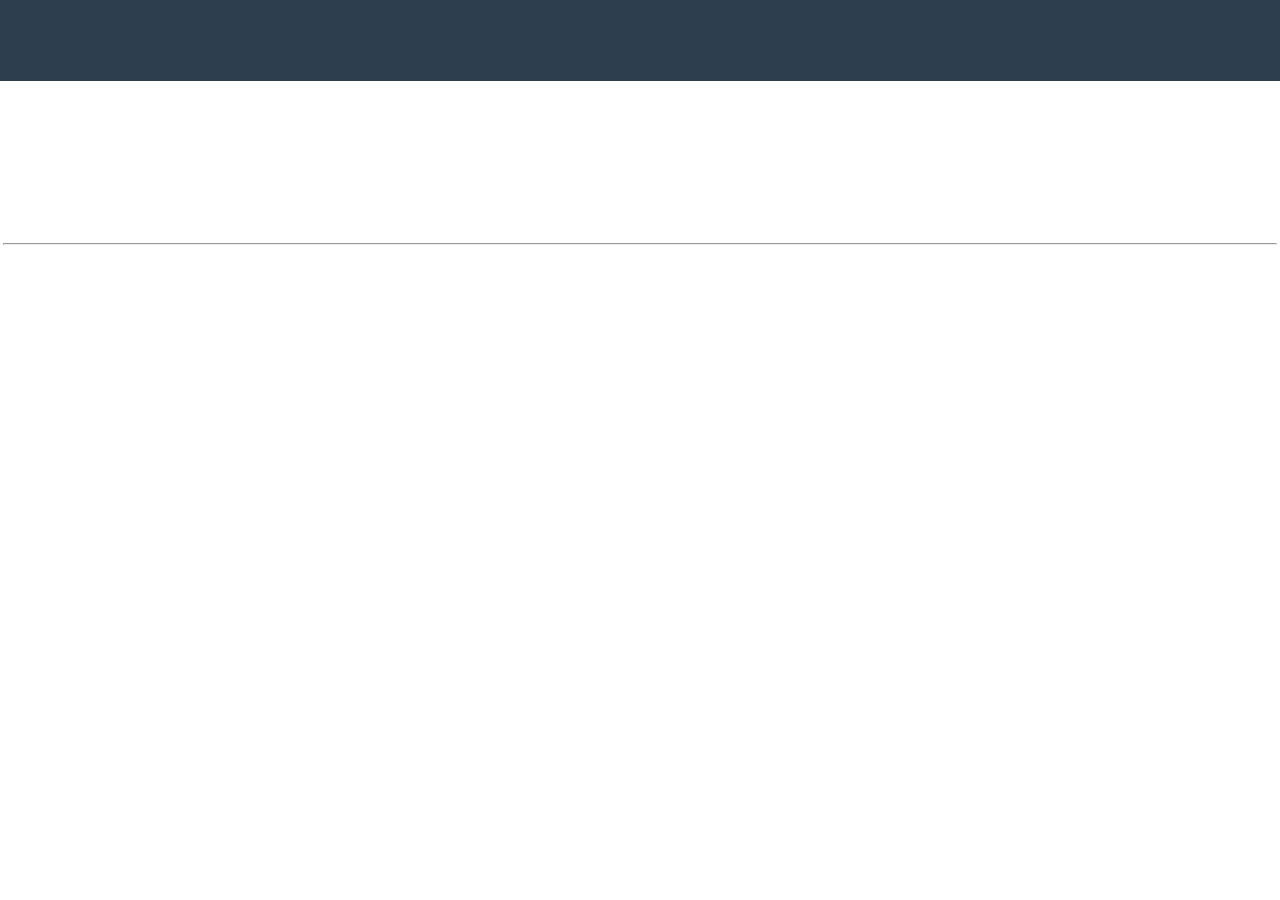
==== index.html @ bec90f9a "feat: index.html 구조" ====
<!DOCTYPE html>
<html lang="en">

<head>
  <meta charset="UTF-8">
  <meta name="viewport" content="width=device-width, initial-scale=1.0">
  <title>ACME</title>
  <link rel="preconnect" href="https://fonts.googleapis.com">
  <link rel="preconnect" href="https://fonts.gstatic.com" crossorigin>
  <link href="https://fonts.googleapis.com/css2?family=Open+Sans:ital,wght@0,300..800;1,300..800&display=swap" rel="stylesheet">
  <link href="https://fonts.googleapis.com/icon?family=Material+Icons" rel="stylesheet">
  <link rel="stylesheet" href="css/common.css">
</head>

<body>

  <header>
    <div class="container">

    </div>
  </header>
  <main>
    <section class="hero inner-top-pd">
      <div class="container">

      </div>
    </section>
    <section class="features container inner-pd">

    </section>
    <hr class="container">
    <section class="testimonial container inner-pd">

    </section>
    <section class="cta inner-pd">

    </section>
  </main>
  <footer class="inner-pd">

  </footer>
</body>

</html>
---- css/common.css ----
@import url(normalize.css);
@import url(reset.css);
@import url(flex-utility.css);

:root {
  /* Layout */
  --base-unit: 27px;
  --base-font-size: 16px;

  /* Color styles */
  --white: rgba(255, 255, 255, 1);
  --super--light--gray: rgba(168, 168, 168, 1);
  --light--gray: rgba(138, 138, 138, 1);
  --medium--gray: rgba(110, 110, 110, 1);
  --black: rgba(44, 44, 44, 1);
  --primary: rgba(154, 199, 91, 1);
  --secondary: rgba(85, 118, 44, 1);
  --hero: rgba(45, 62, 79, 1);
  --hero--title: rgba(58, 153, 216, 1);
  --medium--blue: rgba(67, 156, 207, 1);
  --light--blue: rgba(72, 157, 205, 1);
  --c-t-a: rgba(41, 44, 46, 1);
  --placeholder: rgba(168, 168, 168, 1);

  /* Text-size styles */
  --nav--item: calc(var(--base-font-size) * 0.875);
  --link: var(--base-font-size);
  --heading--x-l: calc(var(--base-font-size) * 3.4375);
  --heading--s: calc(var(--base-font-size) * 1.5);
  --body--l: calc(var(--base-font-size) * 2);
  --body--m: var(--base-font-size);
  --body--m-plus: calc(var(--base-font-size) * 1.125);
  --button---secondary: calc(var(--base-font-size) * 0.875);
  --button---primary: calc(var(--base-font-size) * 0.875);
}

/* 폰트 위계 */
body {
  font-family: "Open Sans", sans-serif;
  font-size: var(--base-font-size);
}

.text-heading-xl{
  font-size: var(--heading--x-l);
  line-height: calc(var(--base-unit) * 3);
}
.text-heading-s{
  font-size: var(--heading--s);
  line-height: var(--base-unit);
}
.text-body-l{
  font-size: var(--body--l);
  line-height: calc(var(--base-unit) * 2);
}
.text-body-m-plus{
  font-size: var(--body--m-plus);
  line-height: var(--base-unit);
}
.text-body-m{
  font-size: var(--body--m);
  line-height: var(--base-unit);
}
.text-nav{
  font-size: var(--nav--item);
  /* line-height: calc(var(--base-unit) * 1); */
  /* (Auto line-height) */
}
.text-link{
  font-size: var(--link);
  /* line-height: calc(var(--base-unit) * 1); */
  /* (Auto line-height) */
}

/* 링크 버튼 */
.btn{
  /* width: hug; */
  height: 39px;
  background: var(--super--light--gray);
  border-radius: 3px;
  padding: 0 20px;
  
  color: var(--medium--gray);
  font-size: 14px;
  font-weight: bold;
  text-transform: uppercase;

  display: inline-flex;
  align-items: center;
  gap: 5px;
}
.btn-primary{
  background: var(--primary);
  color: var(--secondary);
}

/* 폼 요소 */
.hero{
  background: var(--hero);
  padding: calc(var(--base-unit) * 3) 0;

  display: flex;
  flex-direction: column;
  align-items: center;
  gap: calc(var(--base-unit) * 2);
}
form{
  width: 350px;
  display: flex;
  flex-direction: column;
  gap: 10px;
}
form .field{
  height: calc(var(--base-unit) * 2);
  background: var(--white);
  border-radius: 3px;
  padding: 0 20px;

  display: flex;
  align-items: center;
  gap: 10px;

  color: var(--light--gray);
}
form .field input{
  color: var(--black);
}
form .field input::placeholder{
  font-style: italic;
  color: var(--super--light--gray);
}
form button{
  height: calc(var(--base-unit) * 2);
  border: 1px solid var(--white);
  border-radius: 3px;
  box-sizing: border-box;

  display: flex;
  justify-content: center;
  align-items: center;

  color: var(--white);
  font-size: calc(var(--base-font-size) * 1.125);
  text-transform: uppercase;
}

/* 레이아웃 */
.container{
  width: 1272px;
  margin: 0 auto;
}
.inner-pd{
  padding: calc(var(--base-unit) * 3) 0;
}
.inner-top-pd{
  padding: calc(var(--base-unit) * 3) 0 0;
}
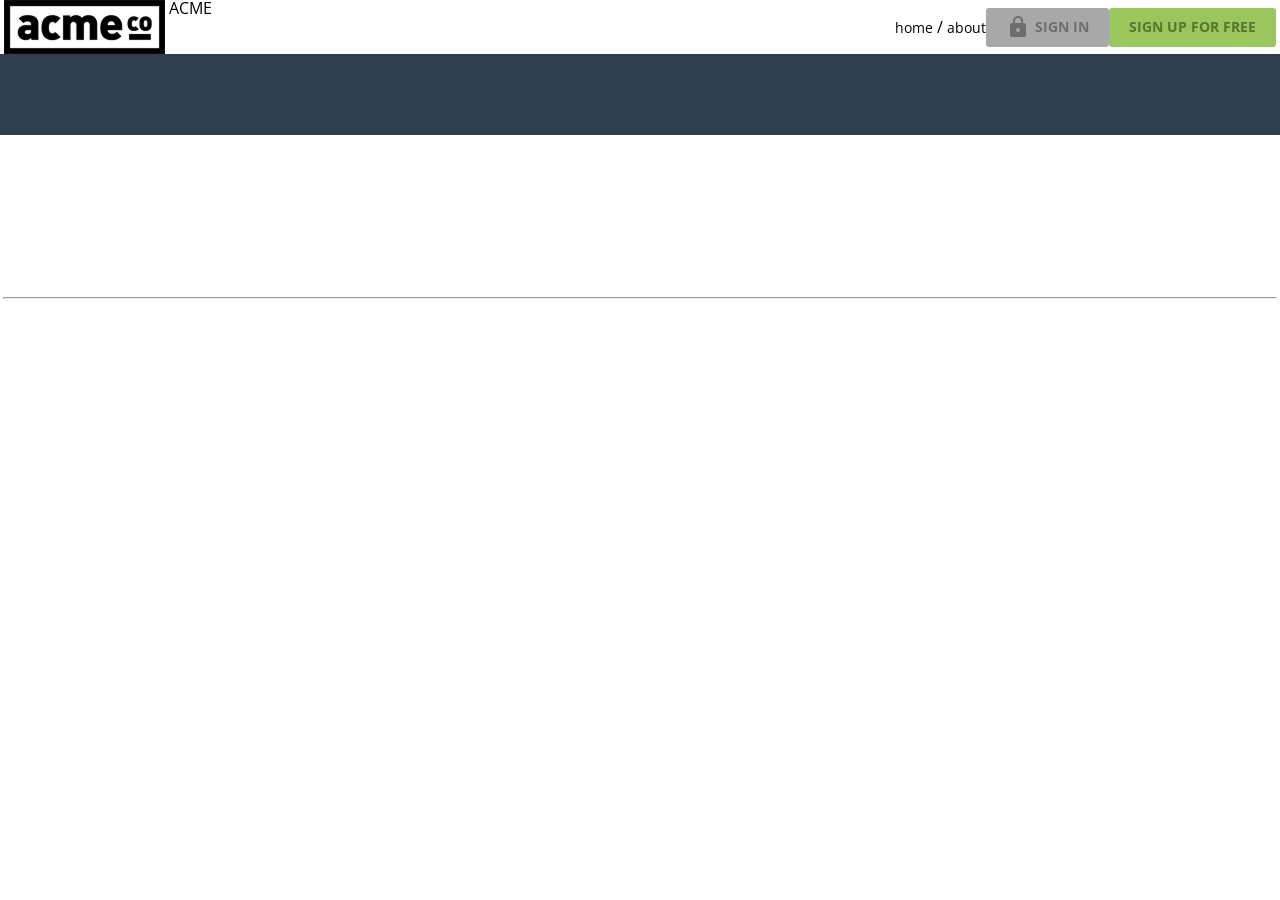
==== commit e5a98cd1: "feat: header HTML 구조 추가" ====
--- a/index.html
+++ b/index.html
@@ -15,8 +15,28 @@
 <body>
 
   <header>
-    <div class="container">
-
+    <div class="container d-flex justify-content-between align-items-center">
+      <h1>
+        <a href="index.html">
+          <img src="images/logo.png" alt="acme logo">
+          <span>ACME</span>
+        </a>
+      </h1>
+      <nav>
+        <ul class="d-flex align-items-center">
+          <li>
+            <a href="" class="text-nav">home</a>
+            /
+            <a href="" class="text-nav">about</a>
+          </li>
+          <li>
+            <a href="#" class="btn btn-secondary"><span class="material-icons">lock</span>sign in</a>
+          </li>
+          <li>
+            <a href="#" class="btn btn-primary">sign up for free</a>
+          </li>
+        </ul>
+      </nav>
     </div>
   </header>
   <main>
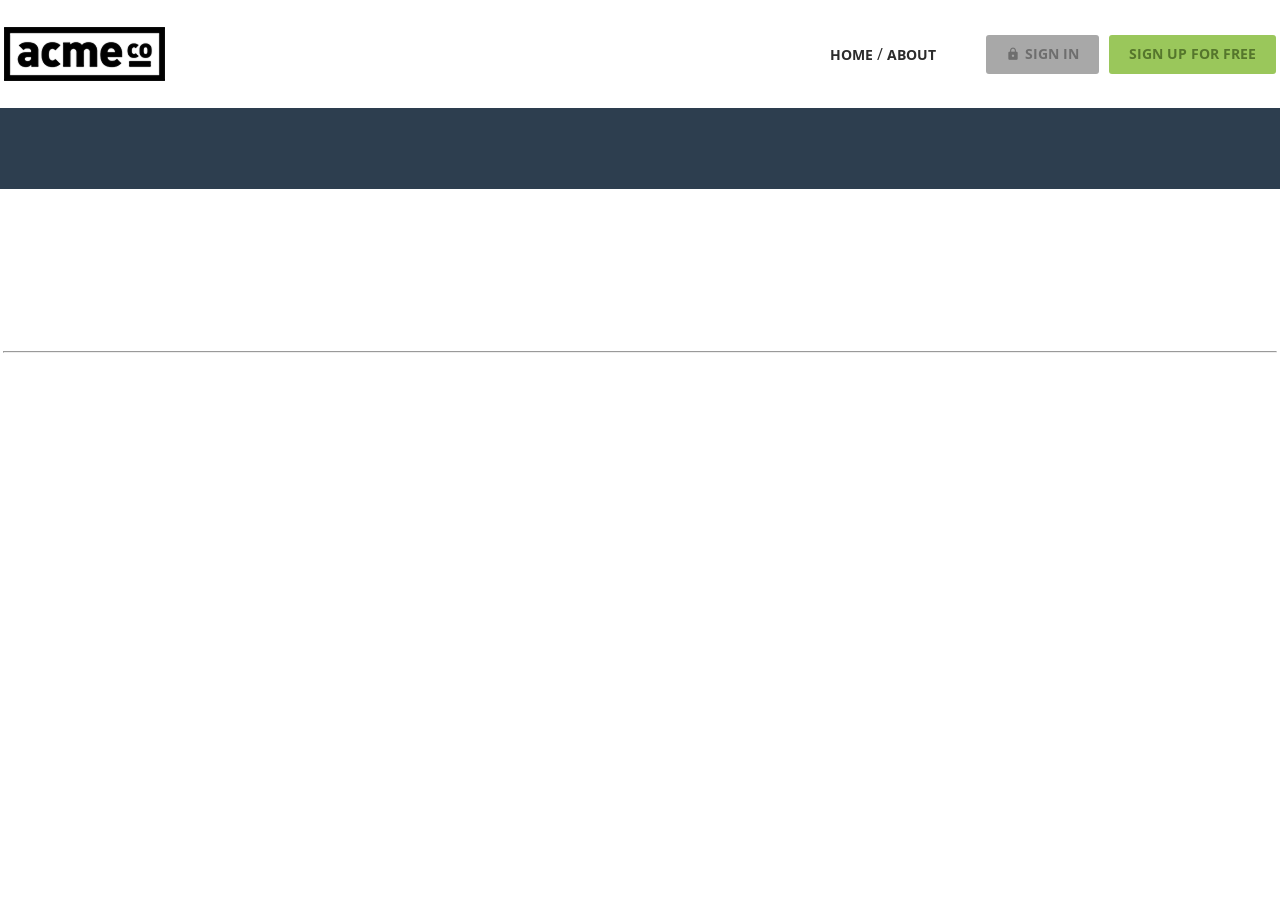
==== commit b8109db9: "style: header - logo IR - 메뉴 배치" ====
--- a/index.html
+++ b/index.html
@@ -16,7 +16,7 @@
 
   <header>
     <div class="container d-flex justify-content-between align-items-center">
-      <h1>
+      <h1 class="logo">
         <a href="index.html">
           <img src="images/logo.png" alt="acme logo">
           <span>ACME</span>
@@ -30,10 +30,12 @@
             <a href="" class="text-nav">about</a>
           </li>
           <li>
-            <a href="#" class="btn btn-secondary"><span class="material-icons">lock</span>sign in</a>
+            <a href="#" class="btn btn-secondary">
+              <span class="material-icons">lock</span>sign in</a>
           </li>
           <li>
-            <a href="#" class="btn btn-primary">sign up for free</a>
+            <a href="#" class="btn btn-primary">
+              sign up for free</a>
           </li>
         </ul>
       </nav>
--- a/css/common.css
+++ b/css/common.css
@@ -38,6 +38,7 @@
 body {
   font-family: "Open Sans", sans-serif;
   font-size: var(--base-font-size);
+  color: var(--black);
 }
 
 .text-heading-xl{
@@ -62,6 +63,8 @@
 }
 .text-nav{
   font-size: var(--nav--item);
+  font-weight: bold;
+  text-transform: uppercase;
   /* line-height: calc(var(--base-unit) * 1); */
   /* (Auto line-height) */
 }
@@ -87,6 +90,9 @@
   display: inline-flex;
   align-items: center;
   gap: 5px;
+}
+.btn .material-icons{
+  font-size: 14px;
 }
 .btn-primary{
   background: var(--primary);
@@ -153,4 +159,27 @@
 }
 .inner-top-pd{
   padding: calc(var(--base-unit) * 3) 0 0;
+}
+
+/* 헤더 */
+body>header{
+  background: var(--white);
+  padding: var(--base-unit) 0;
+  box-shadow: 0 4px 5px rgba(0, 0, 0, 0.1);
+}
+.logo span{
+  position: absolute;
+  clip-path: inset(50%);
+  /* inset: 100%; */
+  display: block;
+  width: 1px;
+  height: 1px;
+  overflow: hidden;
+  text-indent: -65536px;
+}
+header nav ul{
+  gap: 10px;
+}
+header nav ul li:first-child{
+  margin-right: 40px;
 }
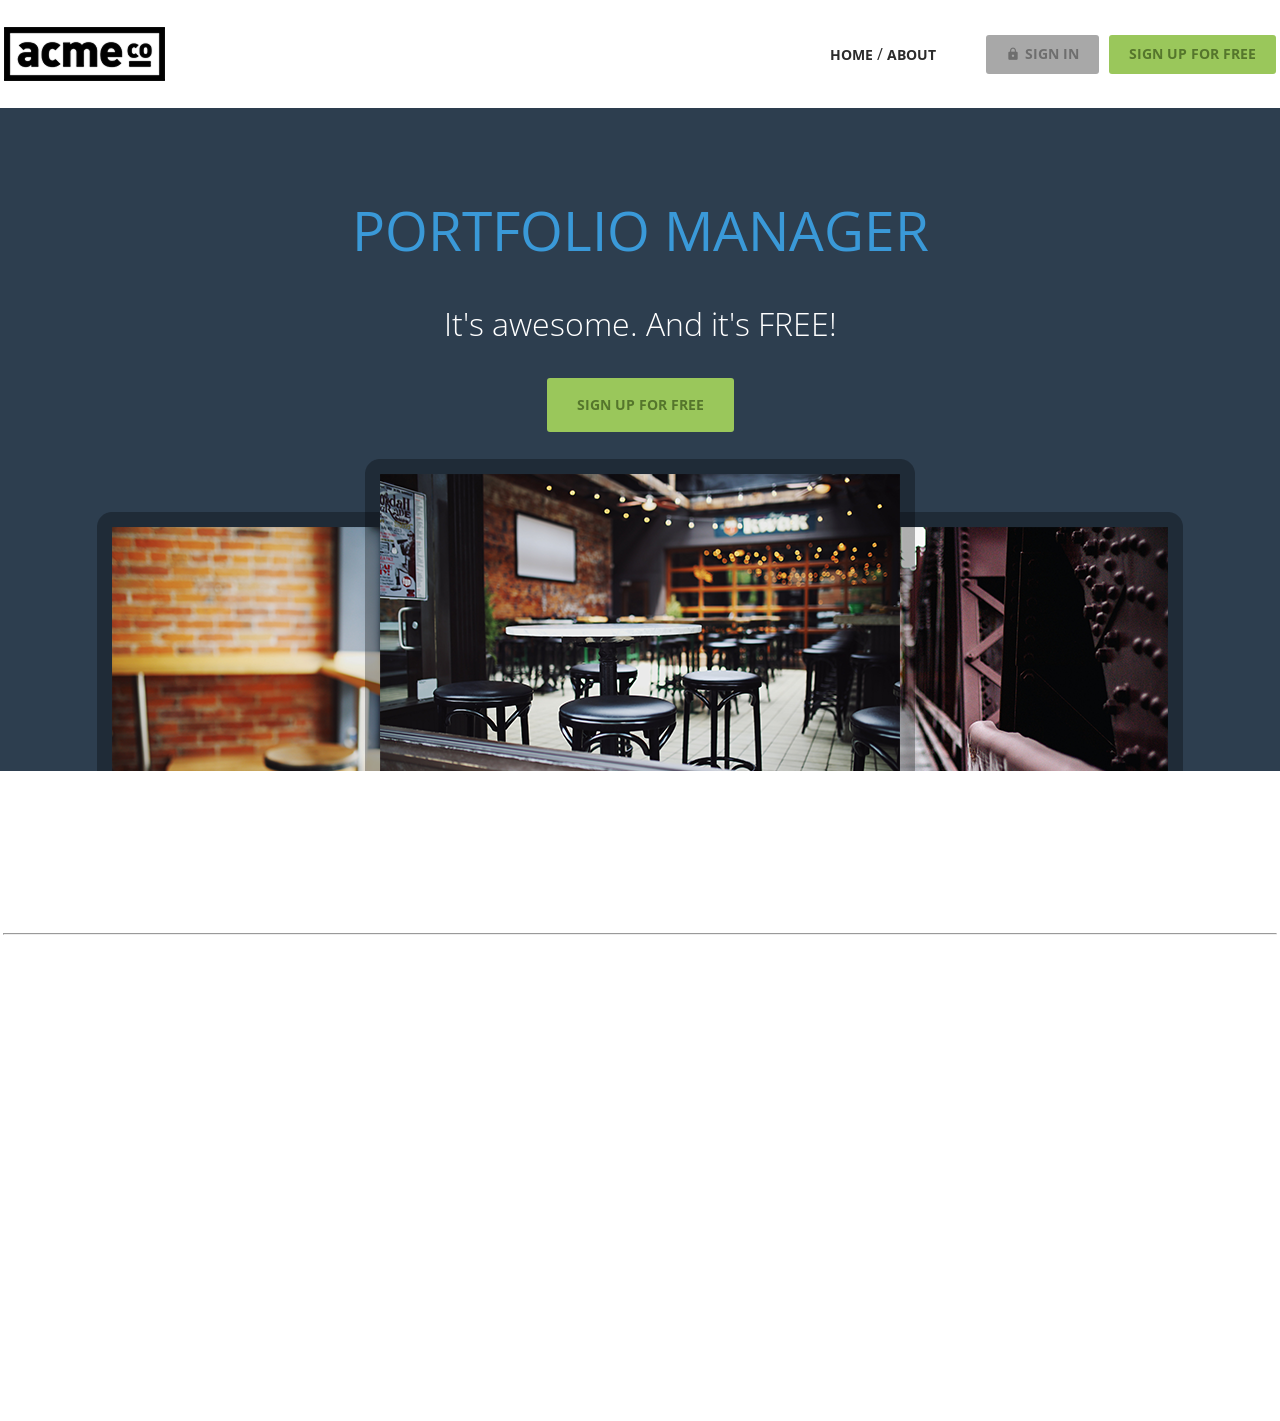
==== commit 039e747f: "feat: Hero HTML/CSS 추가" ====
--- a/index.html
+++ b/index.html
@@ -10,6 +10,7 @@
   <link href="https://fonts.googleapis.com/css2?family=Open+Sans:ital,wght@0,300..800;1,300..800&display=swap" rel="stylesheet">
   <link href="https://fonts.googleapis.com/icon?family=Material+Icons" rel="stylesheet">
   <link rel="stylesheet" href="css/common.css">
+  <link rel="stylesheet" href="css/index.css">
 </head>
 
 <body>
@@ -43,8 +44,11 @@
   </header>
   <main>
     <section class="hero inner-top-pd">
-      <div class="container">
-
+      <div class="container d-flex flex-column align-items-center g-1">
+        <h2 class="text-heading-xl">portfolio manager</h2>
+        <h3 class="text-body-l">It's awesome. And it's FREE!</h3>
+        <a href="#" class="btn btn-primary big">sign up for free</a>
+        <img src="images/hero_image.png" alt="">
       </div>
     </section>
     <section class="features container inner-pd">
--- a/css/common.css
+++ b/css/common.css
@@ -44,6 +44,9 @@
 .text-heading-xl{
   font-size: var(--heading--x-l);
   line-height: calc(var(--base-unit) * 3);
+  color: var(--hero--title);
+  text-transform: uppercase;
+  letter-spacing: 2%;
 }
 .text-heading-s{
   font-size: var(--heading--s);
@@ -52,6 +55,7 @@
 .text-body-l{
   font-size: var(--body--l);
   line-height: calc(var(--base-unit) * 2);
+  font-weight: 300;
 }
 .text-body-m-plus{
   font-size: var(--body--m-plus);
@@ -97,6 +101,10 @@
 .btn-primary{
   background: var(--primary);
   color: var(--secondary);
+}
+.btn.big{
+  height: calc(var(--base-unit) * 2);
+  padding: 0 30px;
 }
 
 /* 폼 요소 */
--- a/css/index.css
+++ b/css/index.css
@@ -0,0 +1,3 @@
+.hero h3{
+  color: var(--white);
+}
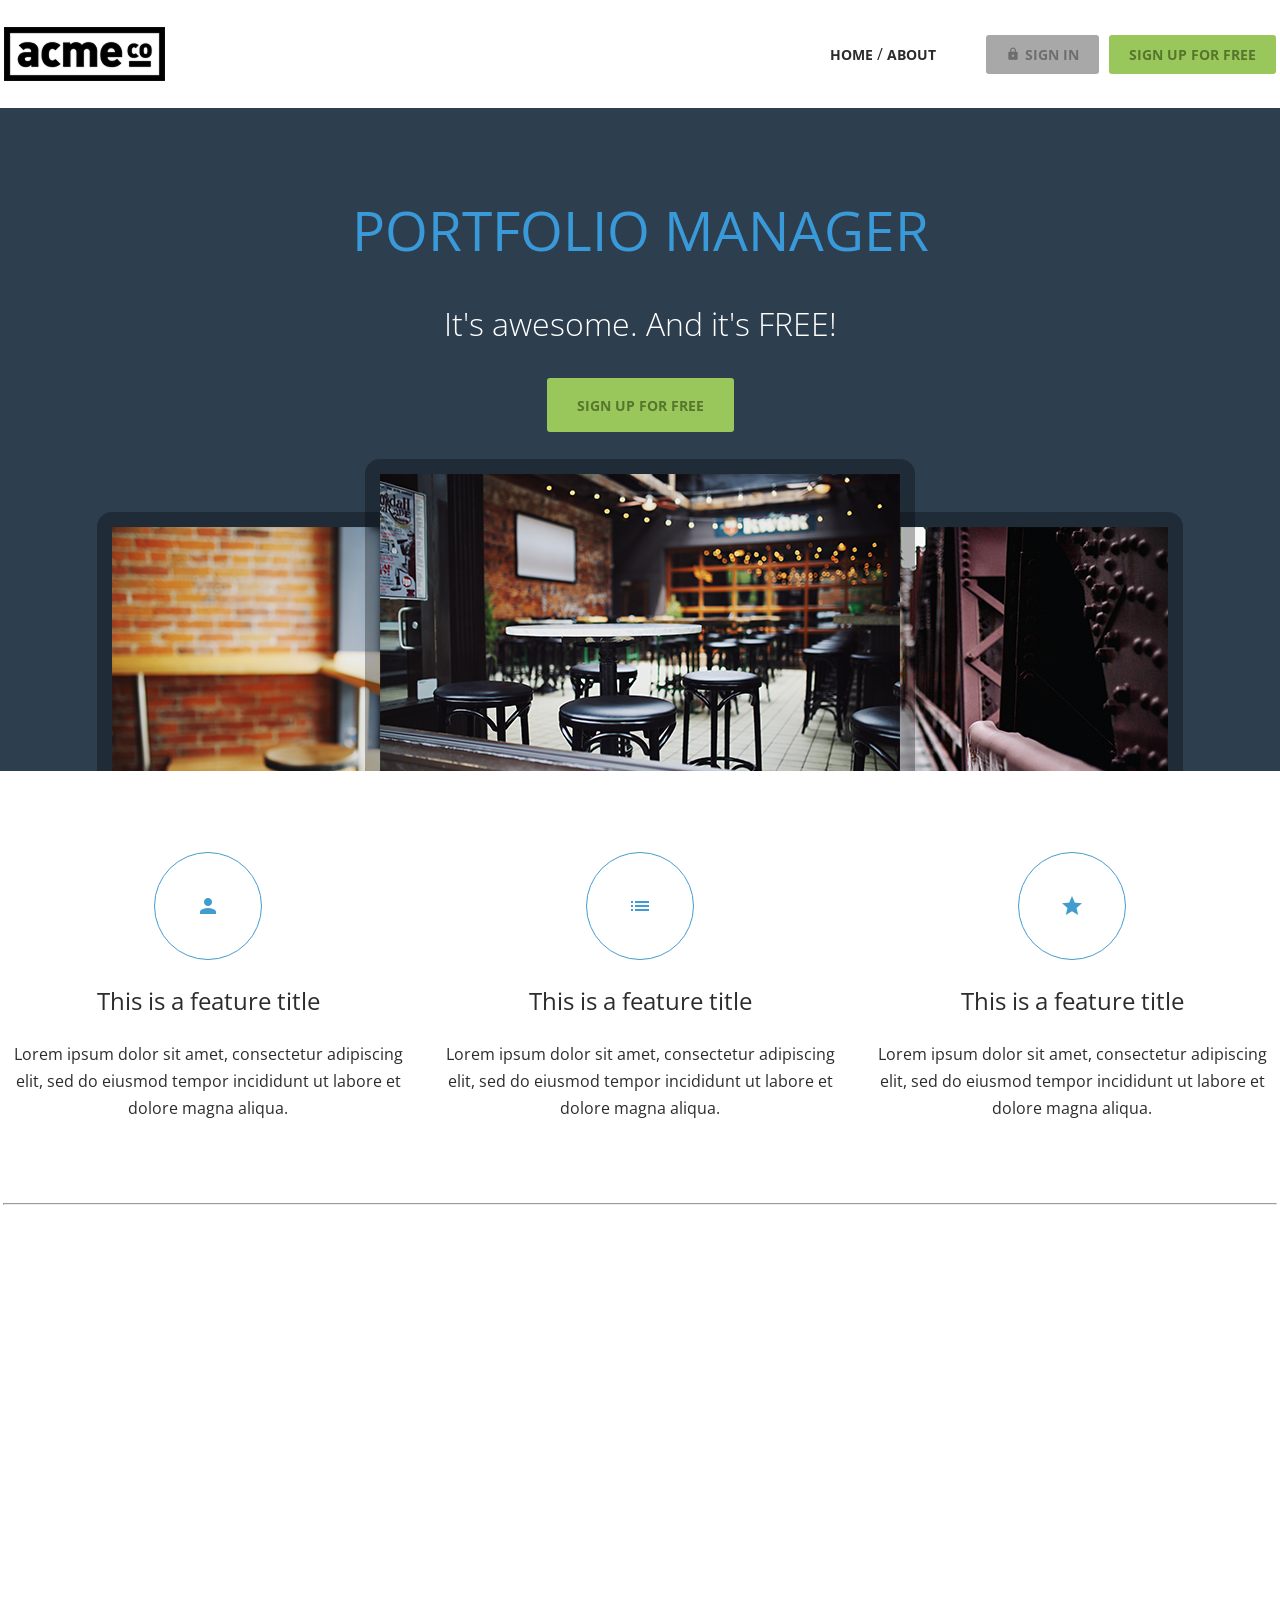
==== commit 37cc159c: "feat: Features HTML/CSS 추가" ====
--- a/index.html
+++ b/index.html
@@ -20,7 +20,7 @@
       <h1 class="logo">
         <a href="index.html">
           <img src="images/logo.png" alt="acme logo">
-          <span>ACME</span>
+          <span class="hidden">ACME</span>
         </a>
       </h1>
       <nav>
@@ -32,11 +32,14 @@
           </li>
           <li>
             <a href="#" class="btn btn-secondary">
-              <span class="material-icons">lock</span>sign in</a>
+              <span class="material-icons">lock</span>
+              sign in
+            </a>
           </li>
           <li>
             <a href="#" class="btn btn-primary">
-              sign up for free</a>
+              sign up for free
+            </a>
           </li>
         </ul>
       </nav>
@@ -52,7 +55,30 @@
       </div>
     </section>
     <section class="features container inner-pd">
-
+      <h2 class="hidden">Features</h2>
+      <ul class="d-flex justify-content-between">
+        <li>
+          <div class="icon">
+            <span class="material-icons">person</span>
+          </div>
+            <h3 class="text-heading-s">This is a feature title</h3>
+            <p class="text-body-m">Lorem ipsum dolor sit amet, consectetur adipiscing elit, sed do eiusmod tempor incididunt ut labore et dolore magna aliqua.</p>
+        </li>
+        <li>
+          <div class="icon">
+            <span class="material-icons">list</span>
+          </div>
+            <h3 class="text-heading-s">This is a feature title</h3>
+            <p class="text-body-m">Lorem ipsum dolor sit amet, consectetur adipiscing elit, sed do eiusmod tempor incididunt ut labore et dolore magna aliqua.</p>
+        </li>
+        <li>
+          <div class="icon">
+            <span class="material-icons">star</span>
+          </div>
+            <h3 class="text-heading-s">This is a feature title</h3>
+            <p class="text-body-m">Lorem ipsum dolor sit amet, consectetur adipiscing elit, sed do eiusmod tempor incididunt ut labore et dolore magna aliqua.</p>
+        </li>
+      </ul>
     </section>
     <hr class="container">
     <section class="testimonial container inner-pd">
--- a/css/common.css
+++ b/css/common.css
@@ -36,8 +36,11 @@
 
 /* 폰트 위계 */
 body {
-  font-family: "Open Sans", sans-serif;
+  /* font-family: "Open Sans", sans-serif;
   font-size: var(--base-font-size);
+  line-height: var(--base-unit); */
+  font: var(--base-font-size) / var(--base-unit) "Open Sans", sans-serif;
+
   color: var(--black);
 }
 
@@ -168,14 +171,7 @@
 .inner-top-pd{
   padding: calc(var(--base-unit) * 3) 0 0;
 }
-
-/* 헤더 */
-body>header{
-  background: var(--white);
-  padding: var(--base-unit) 0;
-  box-shadow: 0 4px 5px rgba(0, 0, 0, 0.1);
-}
-.logo span{
+.hidden{
   position: absolute;
   clip-path: inset(50%);
   /* inset: 100%; */
@@ -185,6 +181,13 @@
   overflow: hidden;
   text-indent: -65536px;
 }
+
+/* 헤더 */
+body>header{
+  background: var(--white);
+  padding: var(--base-unit) 0;
+  box-shadow: 0 4px 5px rgba(0, 0, 0, 0.1);
+}
 header nav ul{
   gap: 10px;
 }
--- a/css/index.css
+++ b/css/index.css
@@ -1,3 +1,31 @@
 .hero h3{
   color: var(--white);
-}+}
+
+.features ul{
+  gap: 24px;
+  text-align: center;
+}
+
+.features ul li{
+  display: flex;
+  flex-direction: column;
+  gap:var(--base-unit);
+  align-items: center;
+}
+
+.features .icon{
+  display: flex;
+  justify-content: center;
+  align-items: center;
+
+  width: calc(var(--base-unit) * 4);
+  height: calc(var(--base-unit) * 4);
+  border: 1px solid var(--medium--blue);
+  border-radius: 50%;
+  box-sizing: border-box;
+
+  color:var(--medium--blue);
+  font-size: 36px;
+}
+
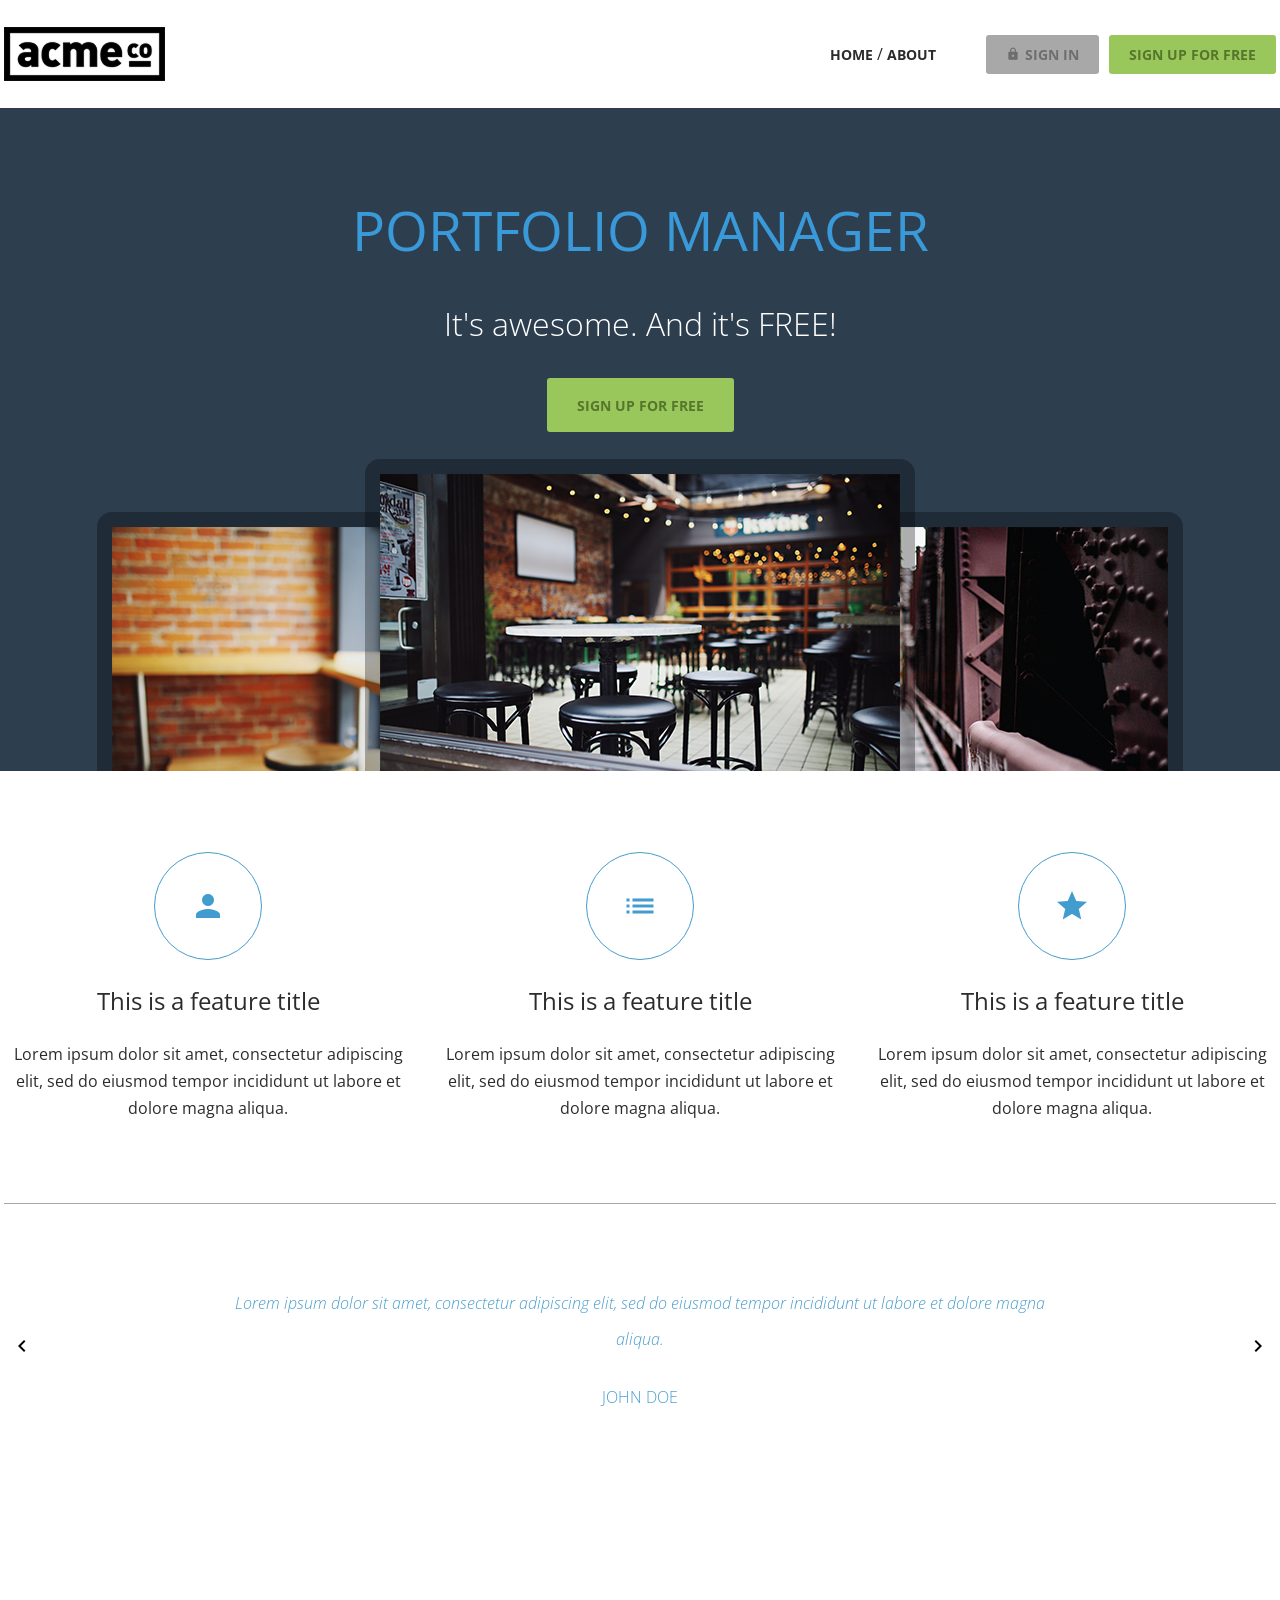
==== commit 30b9b6bc: "feat: testimonial 후기 섹션 추가" ====
--- a/index.html
+++ b/index.html
@@ -1,96 +1,134 @@
-<!DOCTYPE html>
+<!doctype html>
 <html lang="en">
+  <head>
+    <meta charset="UTF-8" />
+    <meta name="viewport" content="width=device-width, initial-scale=1.0" />
+    <title>ACME</title>
+    <link rel="preconnect" href="https://fonts.googleapis.com" />
+    <link rel="preconnect" href="https://fonts.gstatic.com" crossorigin />
+    <link
+      href="https://fonts.googleapis.com/css2?family=Open+Sans:ital,wght@0,300..800;1,300..800&display=swap"
+      rel="stylesheet"
+    />
+    <link href="https://fonts.googleapis.com/icon?family=Material+Icons" rel="stylesheet" />
+    <link rel="stylesheet" href="css/common.css" />
+    <link rel="stylesheet" href="css/index.css" />
+  </head>
 
-<head>
-  <meta charset="UTF-8">
-  <meta name="viewport" content="width=device-width, initial-scale=1.0">
-  <title>ACME</title>
-  <link rel="preconnect" href="https://fonts.googleapis.com">
-  <link rel="preconnect" href="https://fonts.gstatic.com" crossorigin>
-  <link href="https://fonts.googleapis.com/css2?family=Open+Sans:ital,wght@0,300..800;1,300..800&display=swap" rel="stylesheet">
-  <link href="https://fonts.googleapis.com/icon?family=Material+Icons" rel="stylesheet">
-  <link rel="stylesheet" href="css/common.css">
-  <link rel="stylesheet" href="css/index.css">
-</head>
-
-<body>
-
-  <header>
-    <div class="container d-flex justify-content-between align-items-center">
-      <h1 class="logo">
-        <a href="index.html">
-          <img src="images/logo.png" alt="acme logo">
-          <span class="hidden">ACME</span>
-        </a>
-      </h1>
-      <nav>
-        <ul class="d-flex align-items-center">
+  <body>
+    <header>
+      <div class="container d-flex justify-content-between align-items-center">
+        <h1 class="logo">
+          <a href="index.html">
+            <img src="images/logo.png" alt="acme logo" />
+            <span class="hidden">ACME</span>
+          </a>
+        </h1>
+        <nav>
+          <ul class="d-flex align-items-center">
+            <li>
+              <a href="#" class="text-nav">home</a>
+              /
+              <a href="#" class="text-nav">about</a>
+            </li>
+            <li>
+              <a href="#" class="btn btn-secondary">
+                <span class="material-icons">lock</span>
+                sign in
+              </a>
+            </li>
+            <li>
+              <a href="#" class="btn btn-primary"> sign up for free </a>
+            </li>
+          </ul>
+        </nav>
+      </div>
+    </header>
+    <main>
+      <section class="hero inner-top-pd">
+        <div class="container d-flex flex-column align-items-center g-1">
+          <h2 class="text-heading-xl">portfolio manager</h2>
+          <h3 class="text-body-l">It's awesome. And it's FREE!</h3>
+          <a href="#" class="btn btn-primary big">sign up for free</a>
+          <img src="images/hero_image.png" alt="" />
+        </div>
+      </section>
+      <section class="features container inner-pd">
+        <h2 class="hidden">Features</h2>
+        <ul class="d-flex justify-content-between">
           <li>
-            <a href="" class="text-nav">home</a>
-            /
-            <a href="" class="text-nav">about</a>
+            <div class="icon">
+              <span class="material-icons">person</span>
+            </div>
+            <h3 class="text-heading-s">This is a feature title</h3>
+            <p class="text-body-m">
+              Lorem ipsum dolor sit amet, consectetur adipiscing elit, sed do eiusmod tempor
+              incididunt ut labore et dolore magna aliqua.
+            </p>
           </li>
           <li>
-            <a href="#" class="btn btn-secondary">
-              <span class="material-icons">lock</span>
-              sign in
-            </a>
+            <div class="icon">
+              <span class="material-icons">list</span>
+            </div>
+            <h3 class="text-heading-s">This is a feature title</h3>
+            <p class="text-body-m">
+              Lorem ipsum dolor sit amet, consectetur adipiscing elit, sed do eiusmod tempor
+              incididunt ut labore et dolore magna aliqua.
+            </p>
           </li>
           <li>
-            <a href="#" class="btn btn-primary">
-              sign up for free
-            </a>
+            <div class="icon">
+              <span class="material-icons">star</span>
+            </div>
+            <h3 class="text-heading-s">This is a feature title</h3>
+            <p class="text-body-m">
+              Lorem ipsum dolor sit amet, consectetur adipiscing elit, sed do eiusmod tempor
+              incididunt ut labore et dolore magna aliqua.
+            </p>
           </li>
         </ul>
-      </nav>
-    </div>
-  </header>
-  <main>
-    <section class="hero inner-top-pd">
-      <div class="container d-flex flex-column align-items-center g-1">
-        <h2 class="text-heading-xl">portfolio manager</h2>
-        <h3 class="text-body-l">It's awesome. And it's FREE!</h3>
-        <a href="#" class="btn btn-primary big">sign up for free</a>
-        <img src="images/hero_image.png" alt="">
-      </div>
-    </section>
-    <section class="features container inner-pd">
-      <h2 class="hidden">Features</h2>
-      <ul class="d-flex justify-content-between">
-        <li>
-          <div class="icon">
-            <span class="material-icons">person</span>
-          </div>
-            <h3 class="text-heading-s">This is a feature title</h3>
-            <p class="text-body-m">Lorem ipsum dolor sit amet, consectetur adipiscing elit, sed do eiusmod tempor incididunt ut labore et dolore magna aliqua.</p>
-        </li>
-        <li>
-          <div class="icon">
-            <span class="material-icons">list</span>
-          </div>
-            <h3 class="text-heading-s">This is a feature title</h3>
-            <p class="text-body-m">Lorem ipsum dolor sit amet, consectetur adipiscing elit, sed do eiusmod tempor incididunt ut labore et dolore magna aliqua.</p>
-        </li>
-        <li>
-          <div class="icon">
-            <span class="material-icons">star</span>
-          </div>
-            <h3 class="text-heading-s">This is a feature title</h3>
-            <p class="text-body-m">Lorem ipsum dolor sit amet, consectetur adipiscing elit, sed do eiusmod tempor incididunt ut labore et dolore magna aliqua.</p>
-        </li>
-      </ul>
-    </section>
-    <hr class="container">
-    <section class="testimonial container inner-pd">
-
-    </section>
-    <section class="cta inner-pd">
-
-    </section>
-  </main>
-  <footer class="inner-pd">
-
-  </footer>
-</body>
-
-</html>+      </section>
+      <hr class="container" />
+      <section class="testimonial slidewrapper container inner-pd">
+        <h2 class="hidden">Testimonial</h2>
+        <ul class="slidecontainer">
+          <li>
+            <blockquote>
+              <p>
+                Lorem ipsum dolor sit amet, consectetur adipiscing elit, sed do eiusmod tempor
+                incididunt ut labore et dolore magna aliqua.
+              </p>
+            </blockquote>
+            <small>john doe</small>
+          </li>
+          <li>
+            <blockquote>
+              <p>
+                Lorem ipsum dolor sit amet, consectetur adipiscing elit, sed do eiusmod tempor
+                incididunt ut labore et dolore magna aliqua.
+              </p>
+            </blockquote>
+            <small>mary jane</small>
+          </li>
+          <li>
+            <blockquote>
+              <p>
+                Lorem ipsum dolor sit amet, consectetur adipiscing elit, sed do eiusmod tempor
+                incididunt ut labore et dolore magna aliqua.
+              </p>
+            </blockquote>
+            <small>thomas cat</small>
+          </li>
+        </ul>
+        <button type="button" class="button prev">
+          <span class="material-icons">chevron_left</span>
+        </button>
+        <button type="button" class="button next">
+          <span class="material-icons">chevron_right</span>
+        </button>
+      </section>
+      <section class="cta inner-pd"></section>
+    </main>
+    <footer class="inner-pd"></footer>
+  </body>
+</html>
--- a/css/common.css
+++ b/css/common.css
@@ -39,56 +39,58 @@
   /* font-family: "Open Sans", sans-serif;
   font-size: var(--base-font-size);
   line-height: var(--base-unit); */
-  font: var(--base-font-size) / var(--base-unit) "Open Sans", sans-serif;
+  font:
+    var(--base-font-size) / var(--base-unit) "Open Sans",
+    sans-serif;
 
   color: var(--black);
 }
 
-.text-heading-xl{
+.text-heading-xl {
   font-size: var(--heading--x-l);
   line-height: calc(var(--base-unit) * 3);
   color: var(--hero--title);
   text-transform: uppercase;
   letter-spacing: 2%;
 }
-.text-heading-s{
+.text-heading-s {
   font-size: var(--heading--s);
   line-height: var(--base-unit);
 }
-.text-body-l{
+.text-body-l {
   font-size: var(--body--l);
   line-height: calc(var(--base-unit) * 2);
   font-weight: 300;
 }
-.text-body-m-plus{
+.text-body-m-plus {
   font-size: var(--body--m-plus);
   line-height: var(--base-unit);
 }
-.text-body-m{
+.text-body-m {
   font-size: var(--body--m);
   line-height: var(--base-unit);
 }
-.text-nav{
+.text-nav {
   font-size: var(--nav--item);
   font-weight: bold;
   text-transform: uppercase;
   /* line-height: calc(var(--base-unit) * 1); */
   /* (Auto line-height) */
 }
-.text-link{
+.text-link {
   font-size: var(--link);
   /* line-height: calc(var(--base-unit) * 1); */
   /* (Auto line-height) */
 }
 
 /* 링크 버튼 */
-.btn{
+.btn {
   /* width: hug; */
   height: 39px;
   background: var(--super--light--gray);
   border-radius: 3px;
   padding: 0 20px;
-  
+
   color: var(--medium--gray);
   font-size: 14px;
   font-weight: bold;
@@ -98,20 +100,20 @@
   align-items: center;
   gap: 5px;
 }
-.btn .material-icons{
+.btn .material-icons {
   font-size: 14px;
 }
-.btn-primary{
+.btn-primary {
   background: var(--primary);
   color: var(--secondary);
 }
-.btn.big{
+.btn.big {
   height: calc(var(--base-unit) * 2);
   padding: 0 30px;
 }
 
 /* 폼 요소 */
-.hero{
+.hero {
   background: var(--hero);
   padding: calc(var(--base-unit) * 3) 0;
 
@@ -120,13 +122,13 @@
   align-items: center;
   gap: calc(var(--base-unit) * 2);
 }
-form{
+form {
   width: 350px;
   display: flex;
   flex-direction: column;
   gap: 10px;
 }
-form .field{
+form .field {
   height: calc(var(--base-unit) * 2);
   background: var(--white);
   border-radius: 3px;
@@ -138,14 +140,14 @@
 
   color: var(--light--gray);
 }
-form .field input{
+form .field input {
   color: var(--black);
 }
-form .field input::placeholder{
+form .field input::placeholder {
   font-style: italic;
   color: var(--super--light--gray);
 }
-form button{
+form button {
   height: calc(var(--base-unit) * 2);
   border: 1px solid var(--white);
   border-radius: 3px;
@@ -161,17 +163,17 @@
 }
 
 /* 레이아웃 */
-.container{
+.container {
   width: 1272px;
   margin: 0 auto;
 }
-.inner-pd{
+.inner-pd {
   padding: calc(var(--base-unit) * 3) 0;
 }
-.inner-top-pd{
+.inner-top-pd {
   padding: calc(var(--base-unit) * 3) 0 0;
 }
-.hidden{
+.hidden {
   position: absolute;
   clip-path: inset(50%);
   /* inset: 100%; */
@@ -181,16 +183,64 @@
   overflow: hidden;
   text-indent: -65536px;
 }
+hr {
+  border: none;
+  /* border-top: 1px solid var(--super--light--gray); */
+  height: 1px;
+  background: var(--super--light--gray);
+}
 
 /* 헤더 */
-body>header{
+body > header {
   background: var(--white);
   padding: var(--base-unit) 0;
   box-shadow: 0 4px 5px rgba(0, 0, 0, 0.1);
 }
-header nav ul{
+header nav ul {
   gap: 10px;
 }
-header nav ul li:first-child{
+header nav ul li:first-child {
   margin-right: 40px;
-}+}
+
+/* 슬라이드 */
+.slidewrapper {
+  position: relative;
+  overflow: hidden;
+}
+.slidewrapper .button {
+  position: absolute;
+  top: 50%;
+  transform: translateY(-50%);
+}
+.slidewrapper .prev {
+  left: 0;
+}
+.slidewrapper .next {
+  right: 0;
+}
+
+.slidecontainer {
+  /* js로 부모 너비와 슬라이드 개수를 파악해 너비 계산 지정 예쩡 */
+  width: 300%;
+
+  display: flex;
+
+  transition: 0.3s ease-out;
+}
+.slidecontainer li {
+  width: 100%;
+  display: flex;
+  flex-direction: column;
+  align-items: center;
+  gap: var(--base-unit);
+}
+.slidecontainer .button {
+  width: 45px;
+  height: 45px;
+  display: flex;
+  justify-content: center;
+  align-items: center;
+  color: var(--light--gray);
+  cursor: pointer;
+}
--- a/css/index.css
+++ b/css/index.css
@@ -1,20 +1,18 @@
-.hero h3{
+.hero h3 {
   color: var(--white);
 }
 
-.features ul{
+.features ul {
   gap: 24px;
   text-align: center;
 }
-
-.features ul li{
+.features ul li {
   display: flex;
   flex-direction: column;
-  gap:var(--base-unit);
+  gap: var(--base-unit);
   align-items: center;
 }
-
-.features .icon{
+.features .icon {
   display: flex;
   justify-content: center;
   align-items: center;
@@ -25,7 +23,24 @@
   border-radius: 50%;
   box-sizing: border-box;
 
-  color:var(--medium--blue);
+  color: var(--medium--blue);
+}
+.features .icon span {
   font-size: 36px;
 }
 
+.testimonial li {
+  font-weight: 300;
+  color: var(--light--blue);
+  text-align: center;
+}
+.testimonial blockquote {
+  width: 840px;
+
+  font-style: italic;
+  font-size: var(--base-font-size) * 1.5;
+  line-height: 36px;
+}
+.testimonial small {
+  text-transform: uppercase;
+}
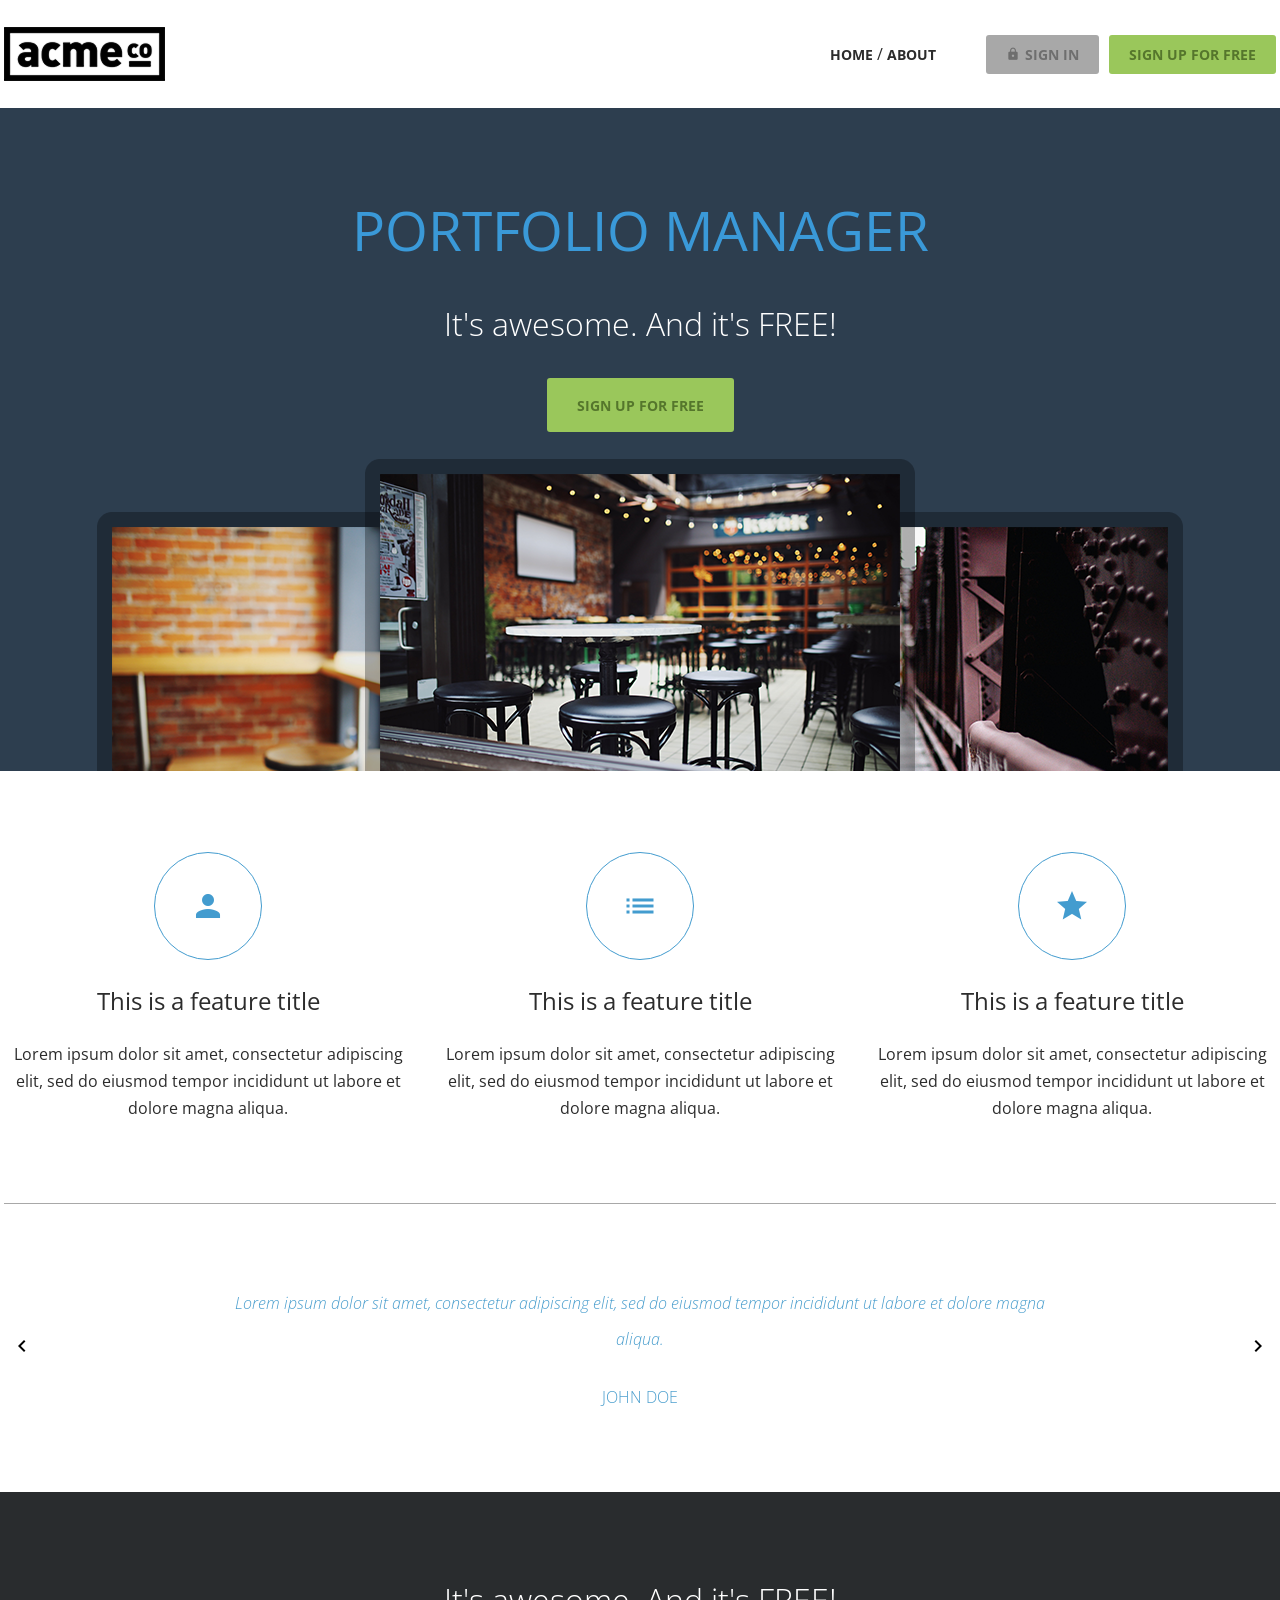
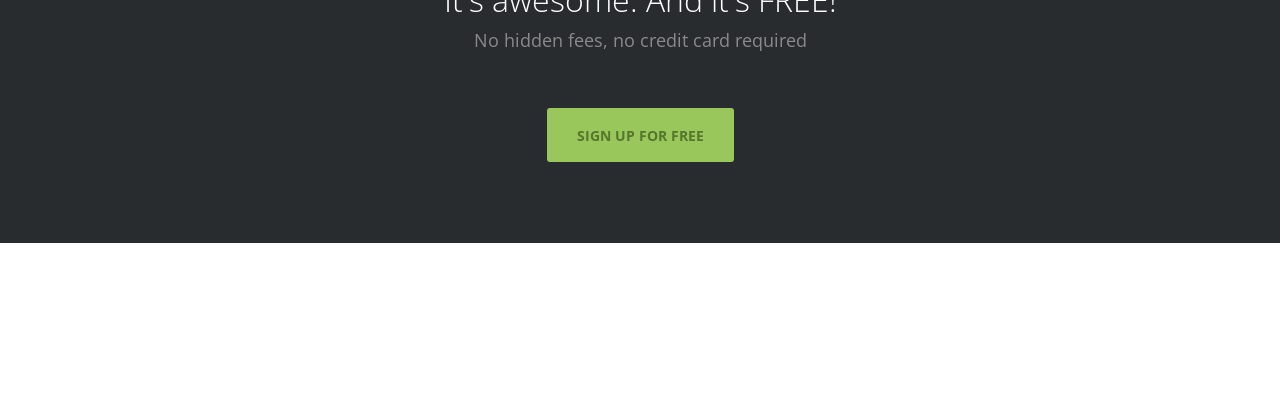
==== commit e481aec4: "feat: CTA" ====
--- a/index.html
+++ b/index.html
@@ -127,7 +127,13 @@
           <span class="material-icons">chevron_right</span>
         </button>
       </section>
-      <section class="cta inner-pd"></section>
+      <section class="cta inner-pd d-flex flex-column align-items-center g-2">
+        <div class="content">
+          <h3 class="text-body-l">It's awesome. And it's FREE!</h3>
+          <p class="text-body-m-plus">No hidden fees, no credit card required</p>
+        </div>
+        <a href="#" class="btn btn-primary big">sign up for free</a>
+      </section>
     </main>
     <footer class="inner-pd"></footer>
   </body>
--- a/css/common.css
+++ b/css/common.css
@@ -61,10 +61,13 @@
   font-size: var(--body--l);
   line-height: calc(var(--base-unit) * 2);
   font-weight: 300;
+  text-align: center;
 }
 .text-body-m-plus {
   font-size: var(--body--m-plus);
   line-height: var(--base-unit);
+  text-align: center;
+  color: var(--light--gray);
 }
 .text-body-m {
   font-size: var(--body--m);
@@ -244,3 +247,11 @@
   color: var(--light--gray);
   cursor: pointer;
 }
+
+/* CTA */
+.cta {
+  background: var(--c-t-a);
+}
+.cta h3 {
+  color: var(--white);
+}
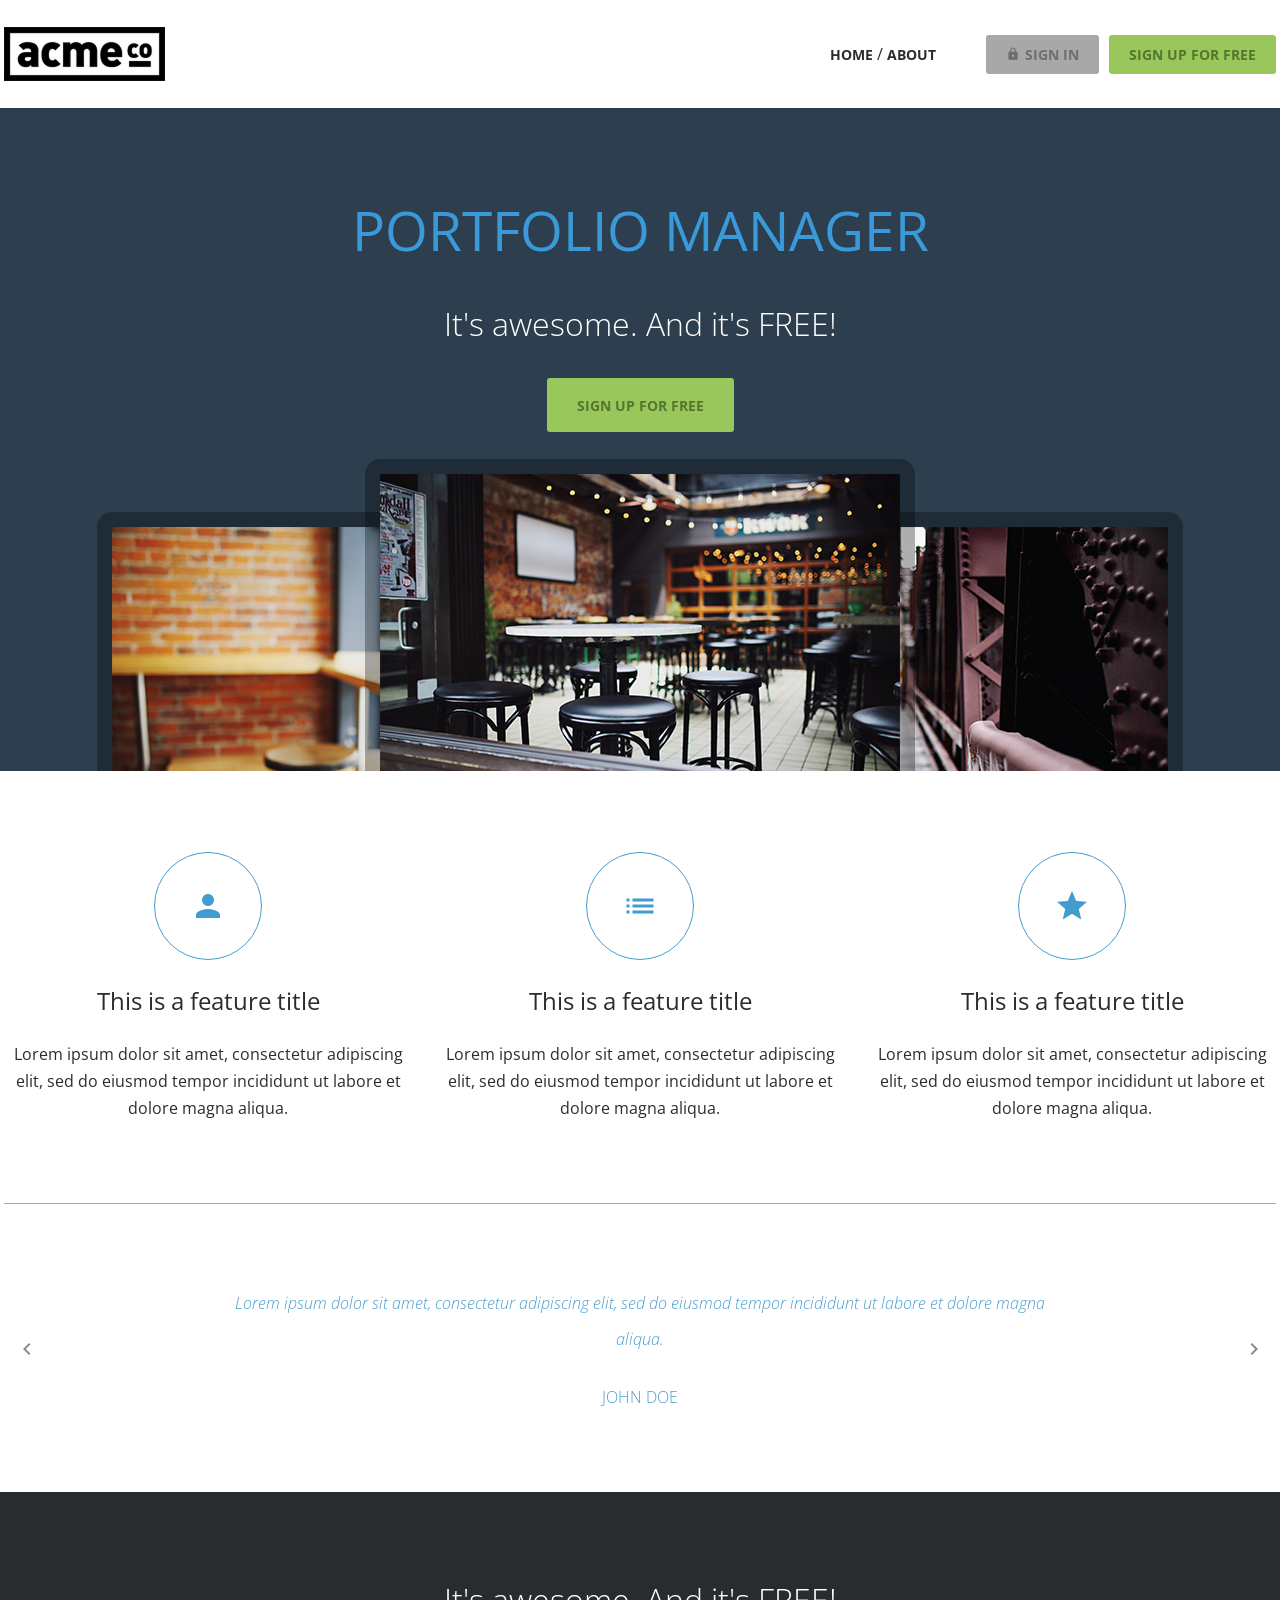
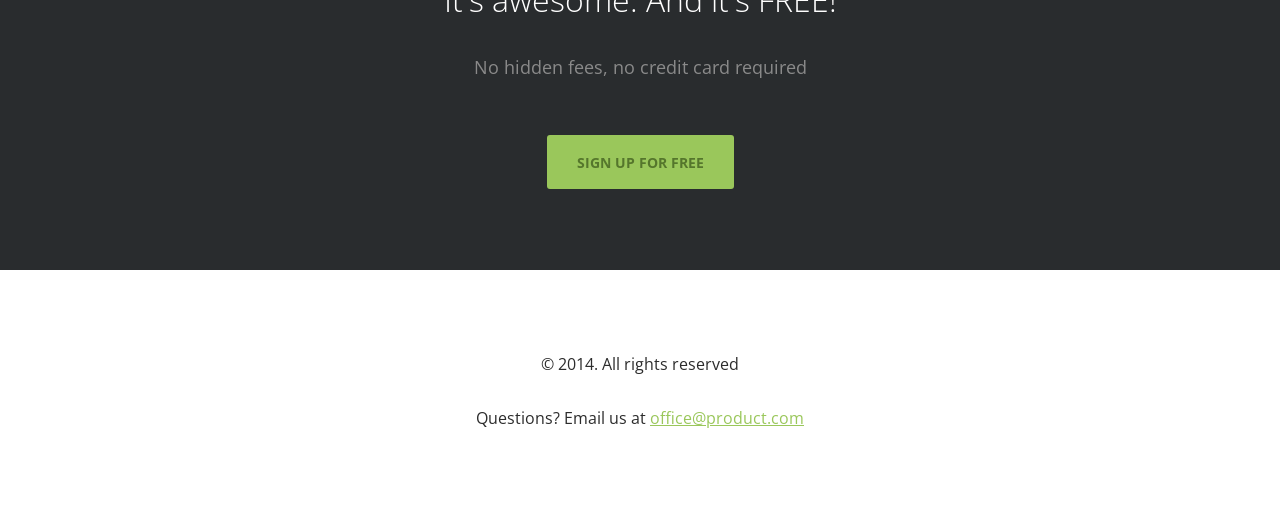
==== commit efac21df: "feat: linked anchors" ====
--- a/index.html
+++ b/index.html
@@ -27,18 +27,18 @@
         <nav>
           <ul class="d-flex align-items-center">
             <li>
-              <a href="#" class="text-nav">home</a>
+              <a href="index.html" class="text-nav">home</a>
               /
-              <a href="#" class="text-nav">about</a>
+              <a href="about.html" class="text-nav">about</a>
             </li>
             <li>
-              <a href="#" class="btn btn-secondary">
+              <a href="signin.html" class="btn btn-secondary">
                 <span class="material-icons">lock</span>
                 sign in
               </a>
             </li>
             <li>
-              <a href="#" class="btn btn-primary"> sign up for free </a>
+              <a href="signup.html" class="btn btn-primary"> sign up for free </a>
             </li>
           </ul>
         </nav>
@@ -49,7 +49,7 @@
         <div class="container d-flex flex-column align-items-center g-1">
           <h2 class="text-heading-xl">portfolio manager</h2>
           <h3 class="text-body-l">It's awesome. And it's FREE!</h3>
-          <a href="#" class="btn btn-primary big">sign up for free</a>
+          <a href="signup.html" class="btn btn-primary big">sign up for free</a>
           <img src="images/hero_image.png" alt="" />
         </div>
       </section>
@@ -128,13 +128,16 @@
         </button>
       </section>
       <section class="cta inner-pd d-flex flex-column align-items-center g-2">
-        <div class="content">
+        <div class="content d-flex flex-column g-1">
           <h3 class="text-body-l">It's awesome. And it's FREE!</h3>
           <p class="text-body-m-plus">No hidden fees, no credit card required</p>
         </div>
-        <a href="#" class="btn btn-primary big">sign up for free</a>
+        <a href="signup.html" class="btn btn-primary big">sign up for free</a>
       </section>
     </main>
-    <footer class="inner-pd"></footer>
+    <footer class="inner-pd d-flex flex-column align-items-center g-1">
+      <p>&copy; 2014. All rights reserved</p>
+      <p>Questions? Email us at <a href="#" class="text-link">office@product.com</a></p>
+    </footer>
   </body>
 </html>
--- a/css/common.css
+++ b/css/common.css
@@ -84,6 +84,8 @@
   font-size: var(--link);
   /* line-height: calc(var(--base-unit) * 1); */
   /* (Auto line-height) */
+  color: var(--primary);
+  text-decoration: underline;
 }
 
 /* 링크 버튼 */
@@ -142,9 +144,18 @@
   gap: 10px;
 
   color: var(--light--gray);
+  transition: 0.35s;
+}
+form .field label {
+  display: flex;
 }
 form .field input {
   color: var(--black);
+  width: 100%;
+  outline: none;
+}
+form .field:focus-within {
+  box-shadow: inset 0 0 5px rgba(72, 0, 255, 0.7);
 }
 form .field input::placeholder {
   font-style: italic;
@@ -192,6 +203,9 @@
   height: 1px;
   background: var(--super--light--gray);
 }
+section .header {
+  margin-bottom: calc(var(--base-unit) * 2);
+}
 
 /* 헤더 */
 body > header {
@@ -215,6 +229,16 @@
   position: absolute;
   top: 50%;
   transform: translateY(-50%);
+
+  width: 45px;
+  height: 45px;
+
+  display: flex;
+  justify-content: center;
+  align-items: center;
+
+  color: var(--light--gray);
+  cursor: pointer;
 }
 .slidewrapper .prev {
   left: 0;
@@ -238,14 +262,9 @@
   align-items: center;
   gap: var(--base-unit);
 }
-.slidecontainer .button {
-  width: 45px;
-  height: 45px;
-  display: flex;
-  justify-content: center;
-  align-items: center;
-  color: var(--light--gray);
-  cursor: pointer;
+.slidecontainer li > p {
+  width: 700px;
+  text-align: center;
 }
 
 /* CTA */
